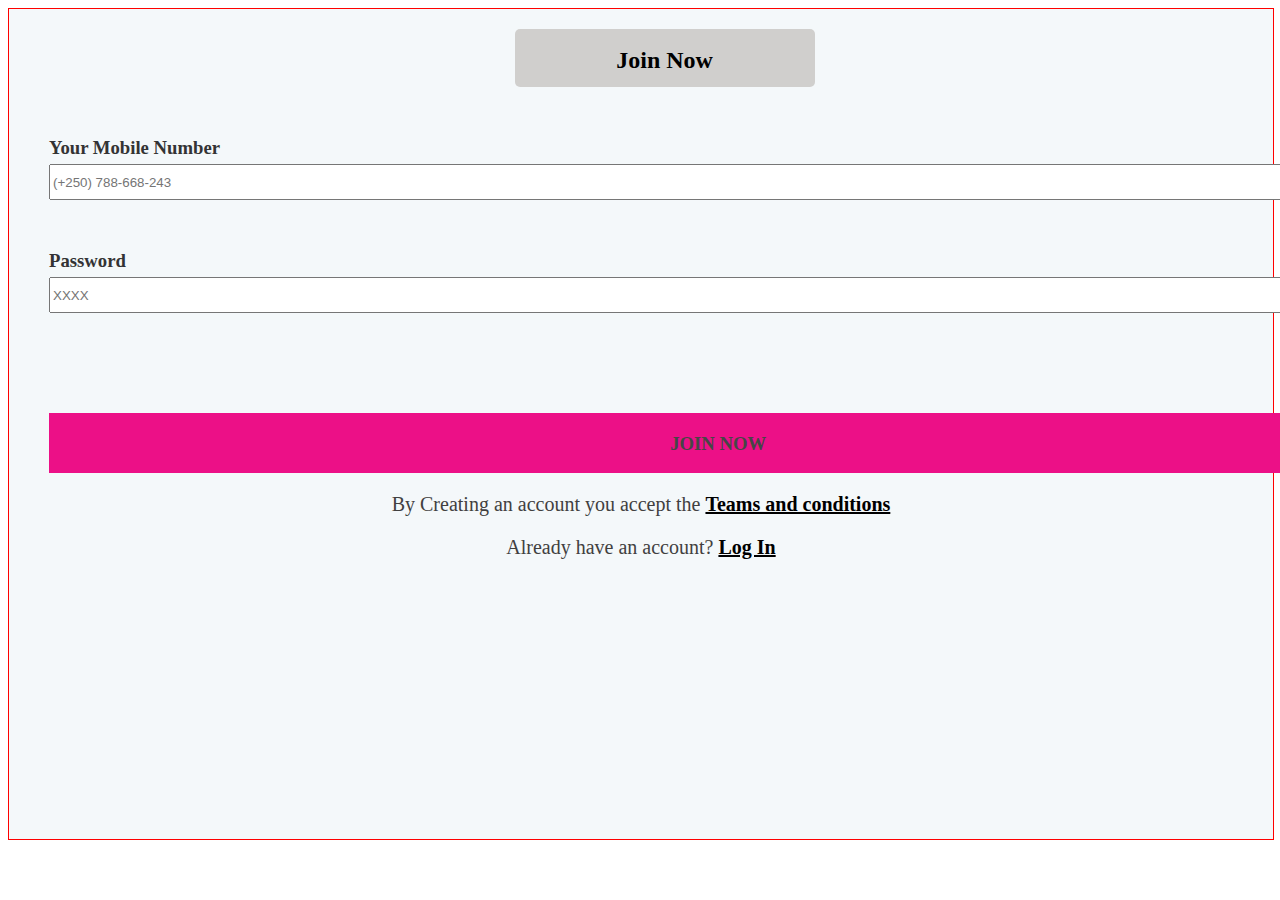
==== index.html @ 59c2cb16 "Add files via upload" ====
<!DOCTYPE html>
<html lang="en">
  <head>
    <meta charset="UTF-8">
    <meta name="viewport" content="width=device-width, initial-scale=1.0">
    <link rel="stylesheet" href="index.css">
    <script src="index.js"></script>
    <title>DEPOSITE</title>
  </head>
<body>
   <div class="container">
    <h2 class="join">Join Now</h2>
    <div class="mobile">
      <foam section="index.php" method="POST">
        <!-- <label for="telefone"> Your Mobile Number:</label> -->
        <h3 class="header">Your Mobile Number</h3>
        <input type="tel" id="phone" placeholder="(+250) 788-668-243" pattern="[0-9]" maxlength="17" required class="mobile-phone">
      </foam>
    </div>
    <div class="pac">
      <foam section="index.php" method="POST">
        <!-- <label for="password"> Password:</label> -->
        <h3 class="header1">Password</h3>
        <input type="password" id="password" minlength="4" maxlength="8" required placeholder="XXXX" class="password">
      </foam>
    </div>
    <h3 class="join2">JOIN NOW</h3>
    <p class="paragraph">By Creating an account you accept the <u class="style">Teams and conditions</u></p>
    <p class="Already">Already have an account? <u class="style2">Log In</u> </p>
   </div>
</body>
</html>
---- index.css ----
.container{
    width: 100%;
    height: 830px;
    border: 1px solid red;
    background-color: rgb(244, 248, 250);
}
.join{
 background-color: rgb(208, 207, 205);
 width: 300px;
 height: 40px;
 text-align: center;
 margin-top: 20px;
 border-radius: 5px;
 margin-left: 40%;
 padding-top: 18px;
}
.join:hover{
    opacity: 0.4;
    background-color: blue;
    color:white;
}
.mobile{
    margin-bottom: 20px;
    margin-top: 50px;
    margin-left: 40px;
}
.mobile-phone{
    width: 100em;
    height: 30px;
}
.header{
    text-align:left;
    color: rgb(51, 51, 52);
    font-weight: bolder;
    margin-bottom: 5px;
}
.password{
    width: 100em;
    height: 30px;
}
.header1{
    text-align:left;
    color: rgb(51, 51, 52);
    font-weight: bolder;
    margin-bottom: 5px;
}
.header1{
    text-align:left;
    color: rgb(51, 51, 52);
    font-weight: bolder;
    margin-bottom: 5px;
}
.pac{
    margin-bottom: 20px;
    margin-top: 50px;
    margin-left: 40px;
}
.join2{
    width: 71.5em;
    height: 40px;
    background-color:#EC1087;
    margin-top: 100px;
    margin-left: 40px;
    text-align: center;
    padding-top: 20px;
    color: #464645;
}
.join2:hover{
    opacity: 0.4;
    background-color: blue;
    color:white;
}
.paragraph{
    font-size: 20px;
   text-align: center;
    color:rgb(65, 64, 64);
}
.style{
    font-weight: bold;
    font-family:Arial,;
    color: black;
    line-height: 10px;
}
.style:hover{
   opacity: 0.7;
}
.style2{
    font-weight: bold;
    font-family:Arial,;
    color: black;
}
.style2:hover{
    opacity: 0.7;
 }
.Already{
    font-size: 20px;
    text-align: center;
    color:rgb(65, 64, 64);
}
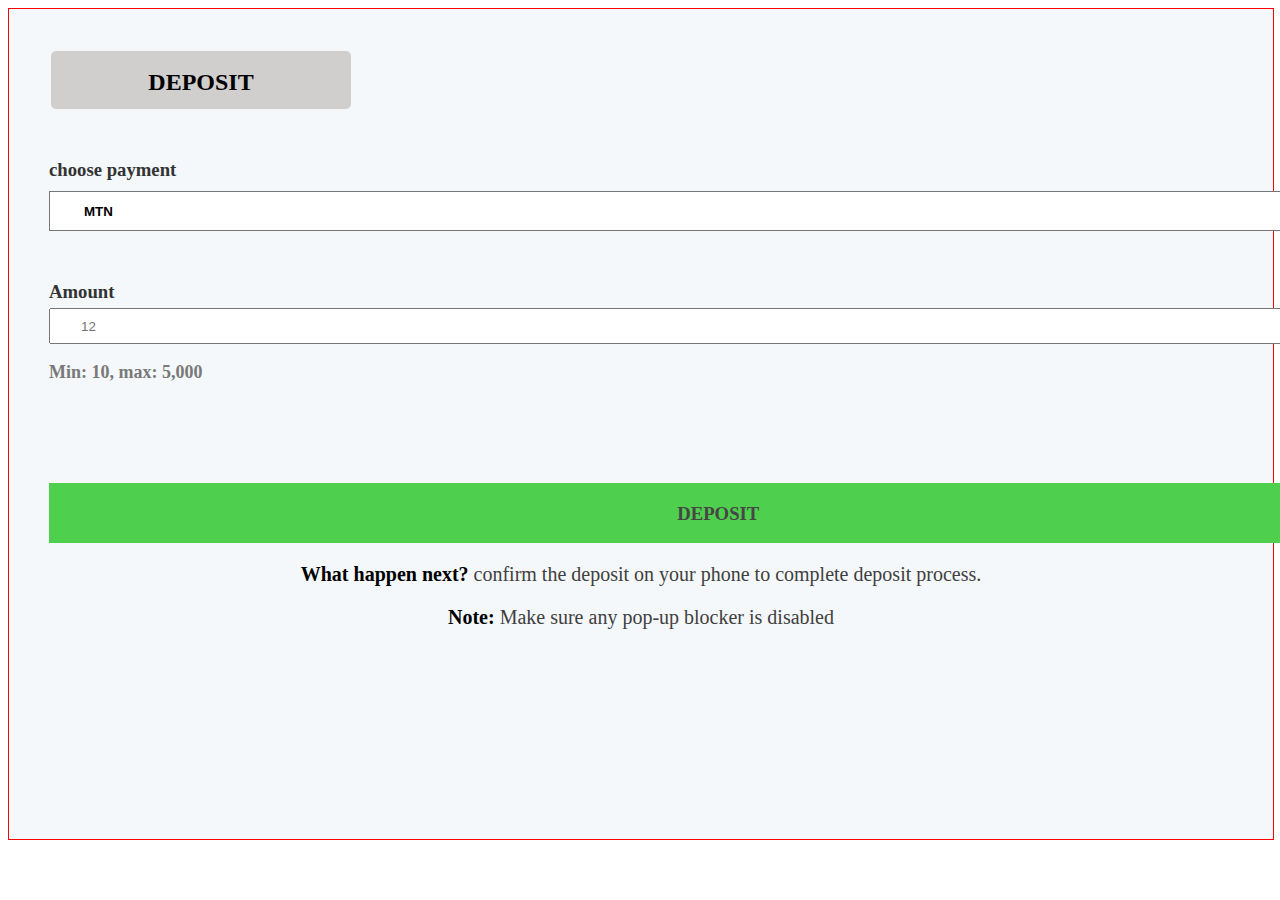
==== commit 64bd1257: "Add files via upload" ====
--- a/index.html
+++ b/index.html
@@ -9,24 +9,29 @@
   </head>
 <body>
    <div class="container">
-    <h2 class="join">Join Now</h2>
+    <h2 class="join">DEPOSIT</h2>
     <div class="mobile">
       <foam section="index.php" method="POST">
         <!-- <label for="telefone"> Your Mobile Number:</label> -->
-        <h3 class="header">Your Mobile Number</h3>
-        <input type="tel" id="phone" placeholder="(+250) 788-668-243" pattern="[0-9]" maxlength="17" required class="mobile-phone">
+        <h3 class="header">choose payment</h3>
+      <select id="payment" class="payment">
+        <option value="mtn">MTN</option>
+        <option value="airtel">AIRTEL</option>
+        <option value="tigo">TIGO</option>
+      </select>
       </foam>
     </div>
     <div class="pac">
       <foam section="index.php" method="POST">
         <!-- <label for="password"> Password:</label> -->
-        <h3 class="header1">Password</h3>
-        <input type="password" id="password" minlength="4" maxlength="8" required placeholder="XXXX" class="password">
+        <h3 class="header1">Amount</h3>
+        <input type="amount" id="" minlength="4" required placeholder="12" class="password">
       </foam>
+      <p style="font-size: 18px; font-weight: bold; color: rgb(122, 121, 121);" >Min: 10, max: 5,000</p>
     </div>
-    <h3 class="join2">JOIN NOW</h3>
-    <p class="paragraph">By Creating an account you accept the <u class="style">Teams and conditions</u></p>
-    <p class="Already">Already have an account? <u class="style2">Log In</u> </p>
+    <h3 class="join2">DEPOSIT</h3>
+   <P class="paragraph"><span class="style">What happen next?</span> confirm the deposit on your phone to complete deposit process.</P>
+   <p class="Already"><span class="style2">Note:</span> Make sure any pop-up blocker is disabled</p>
    </div>
 </body>
 </html>--- a/index.css
+++ b/index.css
@@ -11,7 +11,7 @@
  text-align: center;
  margin-top: 20px;
  border-radius: 5px;
- margin-left: 40%;
+ margin: 42px;
  padding-top: 18px;
 }
 .join:hover{
@@ -24,25 +24,20 @@
     margin-top: 50px;
     margin-left: 40px;
 }
-.mobile-phone{
-    width: 100em;
+.password{
+    width: 98em;
     height: 30px;
+    padding-left: 30px;
+  
+}
+.password:hover{
+    border: 2px solid rgb(52, 187, 52);
 }
 .header{
     text-align:left;
     color: rgb(51, 51, 52);
     font-weight: bolder;
-    margin-bottom: 5px;
-}
-.password{
-    width: 100em;
-    height: 30px;
-}
-.header1{
-    text-align:left;
-    color: rgb(51, 51, 52);
-    font-weight: bolder;
-    margin-bottom: 5px;
+    margin-bottom: 0px;
 }
 .header1{
     text-align:left;
@@ -58,7 +53,7 @@
 .join2{
     width: 71.5em;
     height: 40px;
-    background-color:#EC1087;
+    background-color:rgb(78, 207, 78);
     margin-top: 100px;
     margin-left: 40px;
     text-align: center;
@@ -67,8 +62,8 @@
 }
 .join2:hover{
     opacity: 0.4;
-    background-color: blue;
-    color:white;
+    color:black;
+    font-weight: bold;
 }
 .paragraph{
     font-size: 20px;
@@ -96,4 +91,16 @@
     font-size: 20px;
     text-align: center;
     color:rgb(65, 64, 64);
+}
+.payment{
+    background-color: rgb(208, 207, 205);
+ width: 100.50em;
+ font-weight: bold;
+ height: 40px;
+ text-align: end;
+ margin-top: 10px;
+ background-color:white;
+text-align:left;
+padding-left: 30px;
+
 }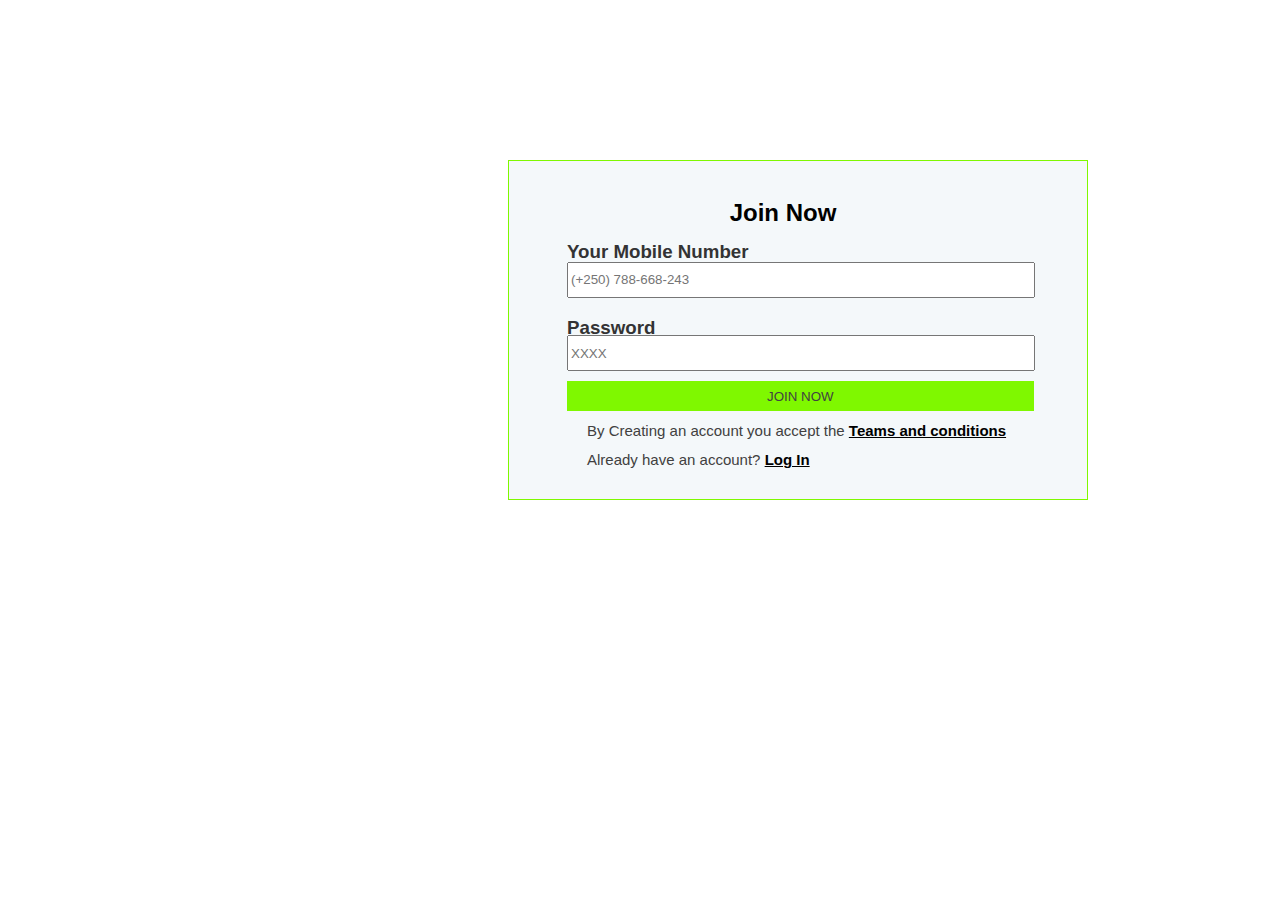
==== commit 9e71cfa4: "Add files via upload" ====
--- a/index.html
+++ b/index.html
@@ -5,33 +5,28 @@
     <meta name="viewport" content="width=device-width, initial-scale=1.0">
     <link rel="stylesheet" href="index.css">
     <script src="index.js"></script>
-    <title>DEPOSITE</title>
+    <title>SignUp</title>
   </head>
 <body>
    <div class="container">
-    <h2 class="join">DEPOSIT</h2>
+    <h2 class="join">Join Now</h2>
     <div class="mobile">
       <foam section="index.php" method="POST">
         <!-- <label for="telefone"> Your Mobile Number:</label> -->
-        <h3 class="header">choose payment</h3>
-      <select id="payment" class="payment">
-        <option value="mtn">MTN</option>
-        <option value="airtel">AIRTEL</option>
-        <option value="tigo">TIGO</option>
-      </select>
+        <h3 class="header">Your Mobile Number</h3>
+        <input type="tel" id="phone" placeholder="(+250) 788-668-243" pattern="[0-9]" maxlength="17" required class="mobile-phone">
       </foam>
     </div>
     <div class="pac">
       <foam section="index.php" method="POST">
         <!-- <label for="password"> Password:</label> -->
-        <h3 class="header1">Amount</h3>
-        <input type="amount" id="" minlength="4" required placeholder="12" class="password">
+        <h3 class="header1">Password</h3>
+        <input type="password" id="password" minlength="4" maxlength="8" required placeholder="XXXX" class="password">
       </foam>
-      <p style="font-size: 18px; font-weight: bold; color: rgb(122, 121, 121);" >Min: 10, max: 5,000</p>
     </div>
-    <h3 class="join2">DEPOSIT</h3>
-   <P class="paragraph"><span class="style">What happen next?</span> confirm the deposit on your phone to complete deposit process.</P>
-   <p class="Already"><span class="style2">Note:</span> Make sure any pop-up blocker is disabled</p>
+    <button class="join2">JOIN NOW</button>
+    <p class="paragraph">By Creating an account you accept the <u class="style">Teams and conditions</u></p>
+    <p class="Already">Already have an account? <u class="style2">Log In</u> </p>
    </div>
 </body>
 </html>--- a/index.css
+++ b/index.css
@@ -1,43 +1,47 @@
 .container{
-    width: 100%;
-    height: 830px;
-    border: 1px solid red;
+     width: 580px;
+    height: 340px; 
+    border: 1px solid #7ff800;
     background-color: rgb(244, 248, 250);
+    margin: 160px 0 0 500px;
+    position: relative;
+    padding: 18px 18px 18px 18px;
+    box-sizing: border-box;
+    font-family: 'Roboto', sans-serif
 }
 .join{
- background-color: rgb(208, 207, 205);
- width: 300px;
- height: 40px;
  text-align: center;
  margin-top: 20px;
- border-radius: 5px;
- margin: 42px;
- padding-top: 18px;
-}
-.join:hover{
-    opacity: 0.4;
-    background-color: blue;
-    color:white;
+ margin-left: -30px;
 }
 .mobile{
-    margin-bottom: 20px;
-    margin-top: 50px;
+    margin-bottom: 0px;
+    margin-top: 0px;
     margin-left: 40px;
 }
-.password{
-    width: 98em;
+.mobile-phone{
+    width: 34.5em;
     height: 30px;
-    padding-left: 30px;
-  
-}
-.password:hover{
-    border: 2px solid rgb(52, 187, 52);
+    margin-top: 0px;
+    flex: 1;
 }
 .header{
     text-align:left;
     color: rgb(51, 51, 52);
     font-weight: bolder;
-    margin-bottom: 0px;
+    margin-bottom: 5px;
+    line-height: 10px;
+}
+.password{
+    width: 34.5em;
+    height: 30px;
+    margin-top: -10px;
+}
+.header1{
+    text-align:left;
+    color: rgb(51, 51, 52);
+    font-weight: bolder;
+    margin-bottom: 5px;
 }
 .header1{
     text-align:left;
@@ -46,38 +50,40 @@
     margin-bottom: 5px;
 }
 .pac{
-    margin-bottom: 20px;
-    margin-top: 50px;
+    margin-top: 0px;
     margin-left: 40px;
 }
 .join2{
-    width: 71.5em;
-    height: 40px;
-    background-color:rgb(78, 207, 78);
-    margin-top: 100px;
+    width: 35em;
+    height: 30px;
+    background-color: #7ff800;
+    margin-top: 10px;
     margin-left: 40px;
     text-align: center;
-    padding-top: 20px;
-    color: #464645;
+    color: #424241;
+    border: none;
+    
 }
-.join2:hover{
+/* .join2:hover{
     opacity: 0.4;
-    color:black;
-    font-weight: bold;
-}
+    background-color: blue;
+    color:white;
+} */
 .paragraph{
-    font-size: 20px;
-   text-align: center;
+    font-size: 15px;
     color:rgb(65, 64, 64);
+    line-height: 10px;
+    margin-left: 60px;
 }
 .style{
     font-weight: bold;
     font-family:Arial,;
     color: black;
-    line-height: 10px;
+    line-height: 0px;
 }
 .style:hover{
    opacity: 0.7;
+   color: rgb(5, 239, 5);
 }
 .style2{
     font-weight: bold;
@@ -86,21 +92,10 @@
 }
 .style2:hover{
     opacity: 0.7;
+    color: rgb(4, 241, 4);
  }
 .Already{
-    font-size: 20px;
-    text-align: center;
+    font-size: 15px;
+    margin-left: 60px;
     color:rgb(65, 64, 64);
-}
-.payment{
-    background-color: rgb(208, 207, 205);
- width: 100.50em;
- font-weight: bold;
- height: 40px;
- text-align: end;
- margin-top: 10px;
- background-color:white;
-text-align:left;
-padding-left: 30px;
-
 }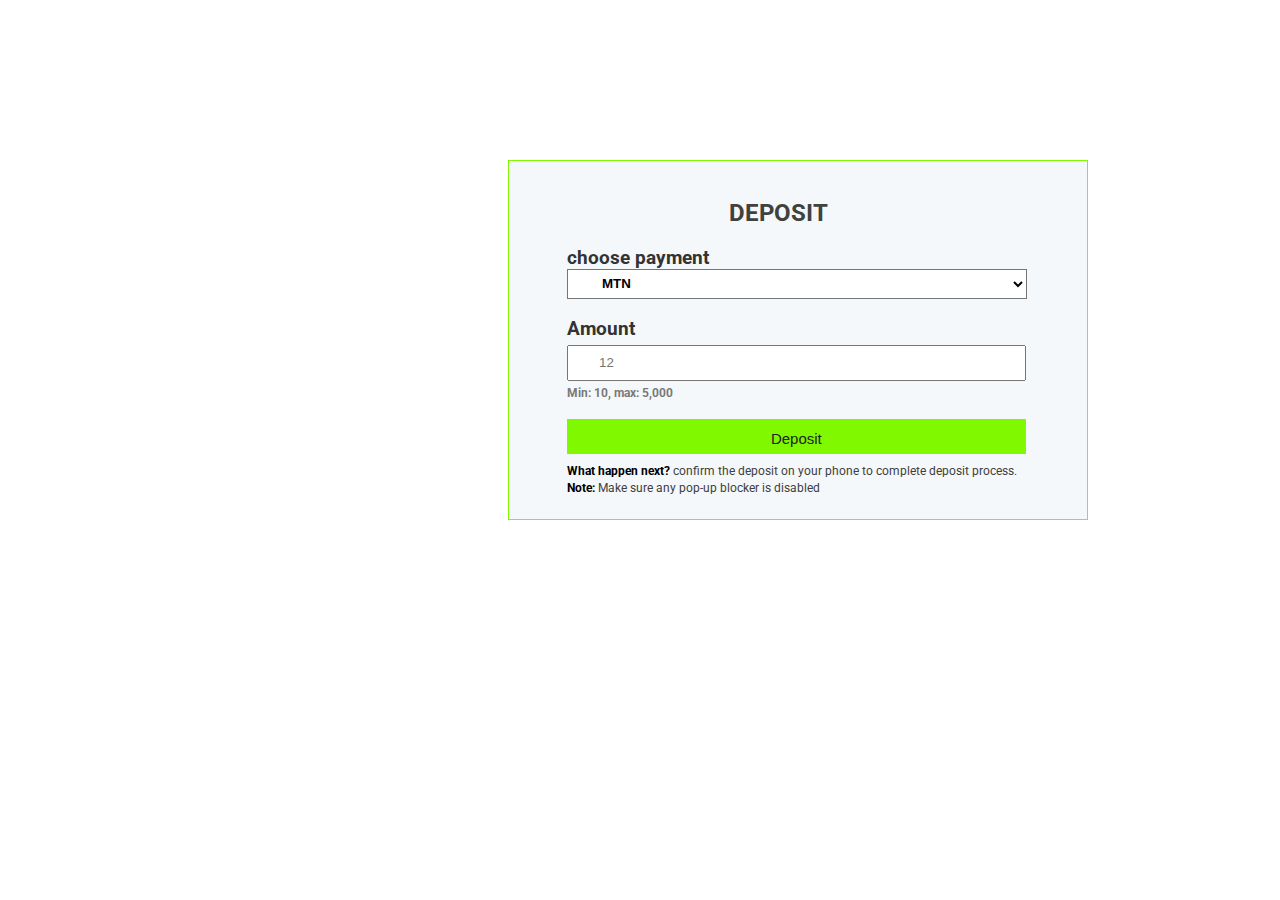
==== commit a30068e7: "Add files via upload" ====
--- a/index.html
+++ b/index.html
@@ -5,28 +5,33 @@
     <meta name="viewport" content="width=device-width, initial-scale=1.0">
     <link rel="stylesheet" href="index.css">
     <script src="index.js"></script>
-    <title>SignUp</title>
+    <title>DEPOSITE</title>
   </head>
 <body>
    <div class="container">
-    <h2 class="join">Join Now</h2>
+    <h2 class="join">DEPOSIT</h2>
     <div class="mobile">
       <foam section="index.php" method="POST">
         <!-- <label for="telefone"> Your Mobile Number:</label> -->
-        <h3 class="header">Your Mobile Number</h3>
-        <input type="tel" id="phone" placeholder="(+250) 788-668-243" pattern="[0-9]" maxlength="17" required class="mobile-phone">
+        <h3 class="header">choose payment</h3>
+      <select id="payment" class="payment">
+        <option value="mtn">MTN</option>
+        <option value="airtel">AIRTEL</option>
+        <option value="tigo">TIGO</option>
+      </select>
       </foam>
     </div>
     <div class="pac">
       <foam section="index.php" method="POST">
         <!-- <label for="password"> Password:</label> -->
-        <h3 class="header1">Password</h3>
-        <input type="password" id="password" minlength="4" maxlength="8" required placeholder="XXXX" class="password">
+        <h3 class="header1">Amount</h3>
+        <input type="amount" id="" minlength="4" required placeholder="12" class="password">
       </foam>
+      <p style="font-size: 12px; font-weight: bold; color: rgb(122, 121, 121);line-height: 1px;" >Min: 10, max: 5,000</p>
     </div>
-    <button class="join2">JOIN NOW</button>
-    <p class="paragraph">By Creating an account you accept the <u class="style">Teams and conditions</u></p>
-    <p class="Already">Already have an account? <u class="style2">Log In</u> </p>
+   <button class="join2"><span style="font-size: 15px;">Deposit</span></button>
+   <P class="paragraph"><span class="style">What happen next?</span> confirm the deposit on your phone to complete deposit process.</P>
+   <p class="Already"><span class="style2">Note:</span> Make sure any pop-up blocker is disabled</p>
    </div>
 </body>
 </html>--- a/index.css
+++ b/index.css
@@ -1,6 +1,13 @@
+@import url('https://fonts.googleapis.com/css2?family=Anton&family=Archivo+Black&family=Bebas+Neue&family=Chivo+Mono&family=Kanit:wght@500&family=Lobster&family=Merriweather:wght@300;700;900&family=Montserrat:wght@100&family=Oswald:wght@200;400;500;600;700&family=Quicksand:wght@300;400;600&family=Roboto:ital,wght@0,100;1,100&family=Rubik+Dirt&family=Rubik+Moonrocks&family=Vina+Sans&display=swap');
+/* *{
+    padding: 0;
+    margin: 0;
+    box-sizing: border-box;
+    font-family: 'Roboto', sans-serif
+} */
 .container{
-     width: 580px;
-    height: 340px; 
+    width: 580px;
+    height: 360px; 
     border: 1px solid #7ff800;
     background-color: rgb(244, 248, 250);
     margin: 160px 0 0 500px;
@@ -8,40 +15,34 @@
     padding: 18px 18px 18px 18px;
     box-sizing: border-box;
     font-family: 'Roboto', sans-serif
+    
 }
 .join{
  text-align: center;
  margin-top: 20px;
- margin-left: -30px;
+ margin-left: -40px;
+color: #414140;
 }
 .mobile{
     margin-bottom: 0px;
-    margin-top: 0px;
+    margin-top: 5px;
     margin-left: 40px;
 }
-.mobile-phone{
-    width: 34.5em;
+.password{
+    width: 31.7em;
     height: 30px;
-    margin-top: 0px;
+    padding-left: 30px;
     flex: 1;
+  
+}
+.password:hover{
+    border: 2px solid #7ff800;
 }
 .header{
     text-align:left;
     color: rgb(51, 51, 52);
     font-weight: bolder;
-    margin-bottom: 5px;
-    line-height: 10px;
-}
-.password{
-    width: 34.5em;
-    height: 30px;
-    margin-top: -10px;
-}
-.header1{
-    text-align:left;
-    color: rgb(51, 51, 52);
-    font-weight: bolder;
-    margin-bottom: 5px;
+    margin-bottom: 0px;
 }
 .header1{
     text-align:left;
@@ -50,40 +51,43 @@
     margin-bottom: 5px;
 }
 .pac{
-    margin-top: 0px;
+    margin-bottom: 5px;
+    margin-top: 5px;
     margin-left: 40px;
 }
 .join2{
-    width: 35em;
-    height: 30px;
-    background-color: #7ff800;
-    margin-top: 10px;
+    width: 34.4em;
+    height: 35px;
+    padding-bottom: 5px;
+    background-color:#7ff800;
+    margin-top: 13px;
     margin-left: 40px;
     text-align: center;
-    color: #424241;
+    padding-top: 10px;
+    color: #212121;
+    flex: 1;
     border: none;
-    
 }
-/* .join2:hover{
-    opacity: 0.4;
-    background-color: blue;
-    color:white;
-} */
+.join2 :hover{
+    color:rgb(255, 255, 255);
+    font-weight: 200;
+    background-color: black;
+}
 .paragraph{
-    font-size: 15px;
+    font-size: 12px;
+   margin-left: 40px;
     color:rgb(65, 64, 64);
-    line-height: 10px;
-    margin-left: 60px;
+    line-height: 0px;
 }
 .style{
     font-weight: bold;
     font-family:Arial,;
     color: black;
-    line-height: 0px;
+    line-height: 10px;
 }
 .style:hover{
    opacity: 0.7;
-   color: rgb(5, 239, 5);
+   color: #7ff800;
 }
 .style2{
     font-weight: bold;
@@ -92,10 +96,23 @@
 }
 .style2:hover{
     opacity: 0.7;
-    color: rgb(4, 241, 4);
+    color: #7ff800;
  }
 .Already{
-    font-size: 15px;
-    margin-left: 60px;
+    font-size: 12px;
+    line-height: 1px;
+     margin-left: 40px;
     color:rgb(65, 64, 64);
+}
+.payment{
+    background-color: rgb(208, 207, 205);
+ width: 34.5em;
+ font-weight: bold;
+ height: 30px;
+ margin-top: 0px;
+ background-color:white;
+text-align:left;
+padding-left: 30px;
+flex: 1;
+
 }